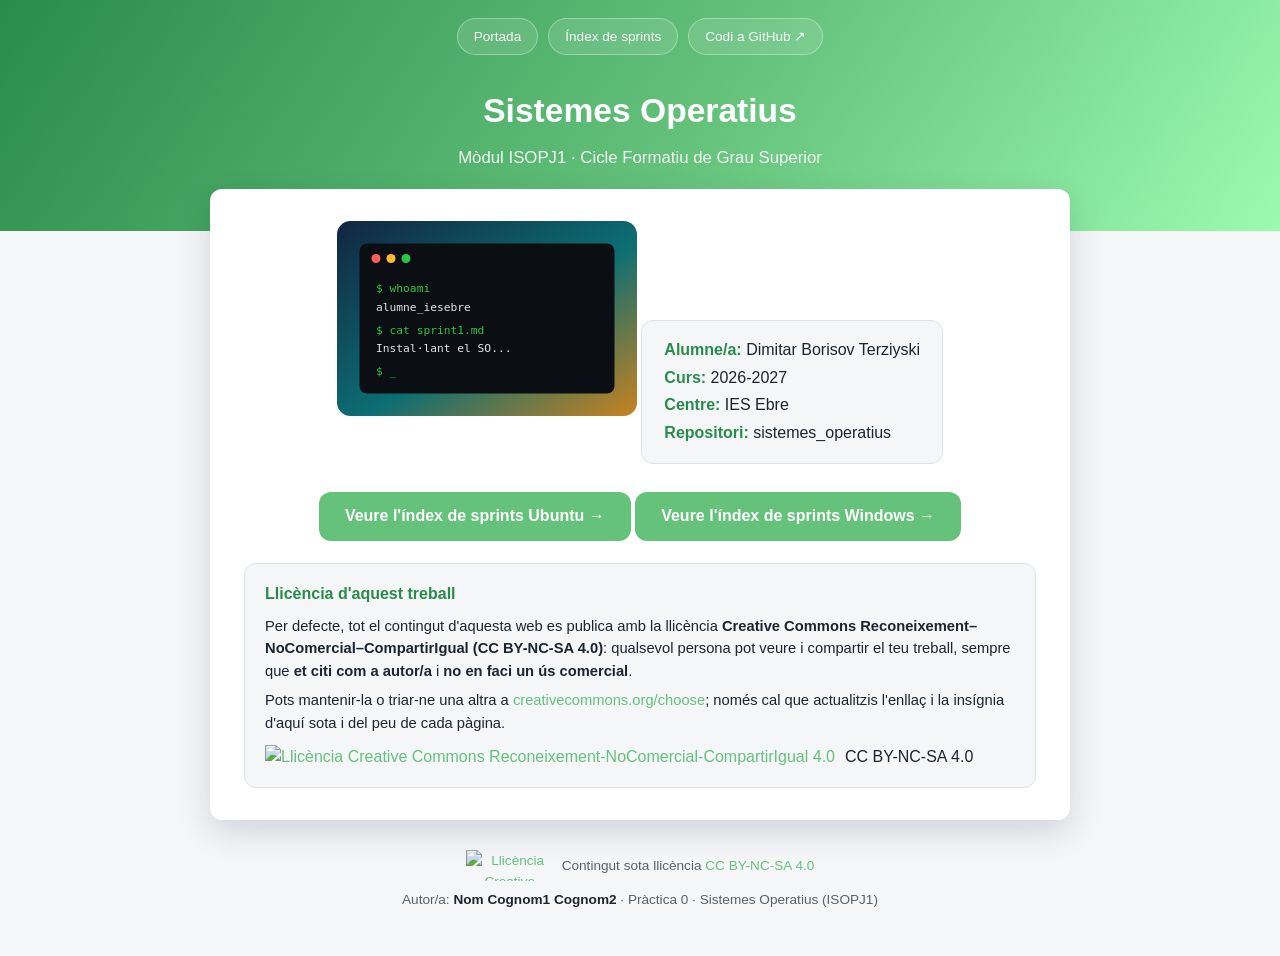
==== index.html @ 3c1dec76 "Update index.html" ====
<!DOCTYPE html>
<html lang="ca">
<head>
<meta charset="UTF-8">
<meta name="viewport" content="width=device-width, initial-scale=1.0">
<title>Sistemes Operatius - Portada</title>
<link rel="stylesheet" href="css/estils.css">
</head>
<body>

<header class="hero">
  <nav class="hero-nav">
    <a href="index.html">Portada</a>
    <a href="sprints.html">Índex de sprints</a>
    <!-- Canvia aquest enllaç pel teu repositori quan el tinguis penjat -->
    <a href="https://github.com/DimitarBorisov14/sistemes_operatius.git" target="_blank" rel="noopener">Codi a GitHub ↗</a>
  </nav>
  <div class="hero-titol">
    <h1>Sistemes Operatius</h1>
    <p class="subtitol">Mòdul ISOPJ1 · Cicle Formatiu de Grau Superior</p>
  </div>
</header>

<main class="contenidor">
  <section class="panell portada-hero">
    <img src="img/portada.svg" alt="Il·lustració d'un terminal de sistema operatiu" class="imatge-portada">

    <div class="fitxa-alumne">
      <p><strong>Alumne/a:</strong> Dimitar Borisov Terziyski</p>
      <p><strong>Curs:</strong> 2026-2027</p>
      <p><strong>Centre:</strong> IES Ebre</p>
      <p><strong>Repositori:</strong> sistemes_operatius</p>
    </div>

    <br>
    <a class="boto" href="sprints.html">Veure l'índex de sprints Ubuntu →</a>
    <a class="boto" href="sprints2.html">Veure l'índex de sprints Windows →</a>
    
    <div class="bloc-llicencia">
      <h3>Llicència d'aquest treball</h3>
      <p>Per defecte, tot el contingut d'aquesta web es publica amb la llicència
         <strong>Creative Commons Reconeixement–NoComercial–CompartirIgual (CC BY-NC-SA 4.0)</strong>:
         qualsevol persona pot veure i compartir el teu treball, sempre que
         <strong>et citi com a autor/a</strong> i <strong>no en faci un ús comercial</strong>.</p>
      <p>Pots mantenir-la o triar-ne una altra a
         <a href="https://creativecommons.org/choose/?lang=ca" target="_blank" rel="noopener">creativecommons.org/choose</a>;
         només cal que actualitzis l'enllaç i la insígnia d'aquí sota i del peu de cada pàgina.</p>
      <div class="badge-cc">
        <a href="https://creativecommons.org/licenses/by-nc-sa/4.0/deed.ca" target="_blank" rel="license noopener">
          <img src="https://licensebuttons.net/l/by-nc-sa/4.0/88x31.png" alt="Llicència Creative Commons Reconeixement-NoComercial-CompartirIgual 4.0" width="88" height="31">
        </a>
        <span>CC BY-NC-SA 4.0</span>
      </div>
    </div>
  </section>
</main>

<footer class="peu">
  <p class="peu-llicencia">
    <a href="https://creativecommons.org/licenses/by-nc-sa/4.0/deed.ca" target="_blank" rel="license noopener">
      <img src="https://licensebuttons.net/l/by-nc-sa/4.0/88x31.png" alt="Llicència Creative Commons Reconeixement-NoComercial-CompartirIgual 4.0" width="88" height="31">
    </a>
    <span>Contingut sota llicència <a href="https://creativecommons.org/licenses/by-nc-sa/4.0/deed.ca" target="_blank" rel="license noopener">CC BY-NC-SA 4.0</a></span>
  </p>
  <p class="autoria">Autor/a: <strong>Nom Cognom1 Cognom2</strong> · Pràctica 0 · Sistemes Operatius (ISOPJ1)</p>
</footer>

</body>
</html>
---- css/estils.css ----
/* Full de estils comu per a tot el lloc.
   Enllaça-la sempre igual:
   <link rel="stylesheet" href="../css/estils.css">  (des d'una carpeta de sprint)
   <link rel="stylesheet" href="css/estils.css">      (des de l'arrel) */

:root {
  --mari: #2a8c4a;
  --teal: #64c27b;
  --ambre: #9bfab0;
  --tinta: #1b2430;
  --tinta-suau: #57626c;
  --fons: #f5f6f8;
  --blanc: #ffffff;
  --vora: #dde2e7;
  --radi: 12px;
}

* { box-sizing: border-box; }

body {
  margin: 0;
  font-family: "Segoe UI", Roboto, Arial, sans-serif;
  color: var(--tinta);
  background: var(--fons);
  line-height: 1.55;
}

a { color: var(--teal); text-decoration: none; }
a:hover { text-decoration: underline; }

.contenidor {
  max-width: 900px;
  margin: 0 auto;
  padding: 0 20px;
}

/* ---------- Capçalera / hero (present a totes les pàgines) ---------- */
.hero {
  background: linear-gradient(125deg, var(--mari) 0%, var(--teal) 55%, var(--ambre) 100%);
  padding-bottom: 60px;
  color: var(--blanc);
}

.hero-nav {
  display: flex;
  justify-content: center;
  gap: 10px;
  flex-wrap: wrap;
  padding: 18px 20px 0;
}

.hero-nav a {
  color: rgba(255, 255, 255, 0.95);
  background: rgba(255, 255, 255, 0.12);
  border: 1px solid rgba(255, 255, 255, 0.35);
  padding: 7px 16px;
  border-radius: 999px;
  font-size: 0.85rem;
  text-decoration: none;
}
.hero-nav a:hover { background: rgba(255, 255, 255, 0.24); text-decoration: none; }

.hero-titol {
  text-align: center;
  padding: 30px 20px 0;
}

.hero-titol .miguetes {
  font-size: 0.85rem;
  opacity: 0.85;
  margin: 0 0 10px;
}
.hero-titol .miguetes a { color: #fff; text-decoration: underline; }

.hero-titol h1 {
  margin: 0 0 8px;
  font-size: 2.1rem;
  color: #fff;
}

.hero-titol p.subtitol {
  margin: 0;
  opacity: 0.92;
  font-size: 1.05rem;
}

/* ---------- Panell blanc flotant que xafa el hero ---------- */
main { padding-bottom: 50px; }

.panell {
  background: var(--blanc);
  border-radius: var(--radi);
  box-shadow: 0 12px 32px rgba(18, 37, 66, 0.16);
  margin-top: -42px;
  padding: 32px 34px;
  position: relative;
  z-index: 1;
}

/* ---------- Portada ---------- */
.portada-hero { text-align: center; }
.portada-hero img.imatge-portada {
  max-width: 300px;
  width: 100%;
  height: auto;
  margin-bottom: 22px;
}

.fitxa-alumne {
  display: inline-block;
  background: var(--fons);
  border: 1px solid var(--vora);
  border-radius: var(--radi);
  padding: 14px 22px;
  margin: 20px 0;
  text-align: left;
}
.fitxa-alumne p { margin: 3px 0; }
.fitxa-alumne strong { color: var(--mari); }

.boto {
  display: inline-block;
  background: var(--teal);
  color: var(--blanc) !important;
  padding: 12px 26px;
  border-radius: var(--radi);
  font-weight: 600;
  text-decoration: none !important;
  margin-top: 8px;
}
.boto:hover { background: var(--mari); }

/* ---------- Graella de targetes (sprints / apartats) ---------- */
.rejilla-targetes {
  display: grid;
  grid-template-columns: repeat(auto-fit, minmax(220px, 1fr));
  gap: 16px;
  margin: 24px 0 6px;
}

.targeta {
  display: block;
  background: var(--fons);
  border: 1px solid var(--vora);
  border-radius: var(--radi);
  padding: 18px 20px;
  transition: box-shadow 0.15s, transform 0.15s;
}
.targeta:hover {
  box-shadow: 0 4px 14px rgba(12, 110, 115, 0.18);
  transform: translateY(-2px);
  text-decoration: none;
}
.targeta .numero {
  display: inline-block;
  background: var(--teal);
  color: var(--blanc);
  font-size: 0.75rem;
  font-weight: 700;
  padding: 2px 9px;
  border-radius: 999px;
  margin-bottom: 8px;
}
.targeta h3 { margin: 0 0 4px; color: var(--tinta); font-size: 1.05rem; }
.targeta p { margin: 0; color: var(--tinta-suau); font-size: 0.9rem; }

h1, h2 { color: var(--mari); }

.consell {
  color: var(--tinta-suau);
  font-size: 0.9rem;
  margin-top: 18px;
}
.consell code { background: var(--fons); padding: 1px 5px; border-radius: 4px; }

/* ---------- Taula d'apartats (índex intern d'un sprint, amb ancoratges) ---------- */
.taula-apartats {
  width: 100%;
  border-collapse: collapse;
  margin: 6px 0 8px;
}
.taula-apartats th, .taula-apartats td {
  text-align: left;
  padding: 10px 12px;
  border-bottom: 1px solid var(--vora);
}
.taula-apartats th {
  font-size: 0.72rem;
  letter-spacing: 0.06em;
  text-transform: uppercase;
  color: var(--tinta-suau);
}
.taula-apartats td:first-child, .taula-apartats th:first-child { width: 46px; color: var(--tinta-suau); }
.taula-apartats tr:hover td { background: var(--fons); }
.taula-apartats a { font-weight: 600; }

/* ---------- Contingut d'un apartat, dins de la mateixa pàgina ---------- */
.apartat {
  scroll-margin-top: 20px;
  padding-top: 26px;
  margin-top: 26px;
  border-top: 1px solid var(--vora);
}
.apartat h2 { margin-top: 0; }
.apartat img {
  max-width: 100%;
  border-radius: var(--radi);
  border: 1px solid var(--vora);
  margin: 14px 0;
}
.apartat ul { padding-left: 22px; }
.apartat li { margin: 4px 0; }
.tornar-index { font-size: 0.85rem; }

/* ---------- Peu de pàgina: llicència i autoria (fix a totes les pàgines) ---------- */
footer.peu {
  text-align: center;
  color: var(--tinta-suau);
  font-size: 0.85rem;
  padding: 30px 20px 46px;
}
.peu-llicencia {
  display: flex;
  align-items: center;
  justify-content: center;
  gap: 8px;
  flex-wrap: wrap;
  margin: 0 0 8px;
}
.peu-llicencia img { display: block; }
footer.peu .autoria { margin: 0; }
footer.peu .autoria strong { color: var(--tinta); }

/* ---------- Bloc de llicència a la portada ---------- */
.bloc-llicencia {
  border: 1px solid var(--vora);
  border-radius: var(--radi);
  padding: 18px 20px;
  margin-top: 22px;
  text-align: left;
  background: var(--fons);
}
.bloc-llicencia h3 { margin: 0 0 8px; font-size: 1rem; color: var(--mari); }
.bloc-llicencia p { margin: 6px 0; font-size: 0.92rem; }
.bloc-llicencia .badge-cc { display: flex; align-items: center; gap: 10px; margin-top: 10px; }
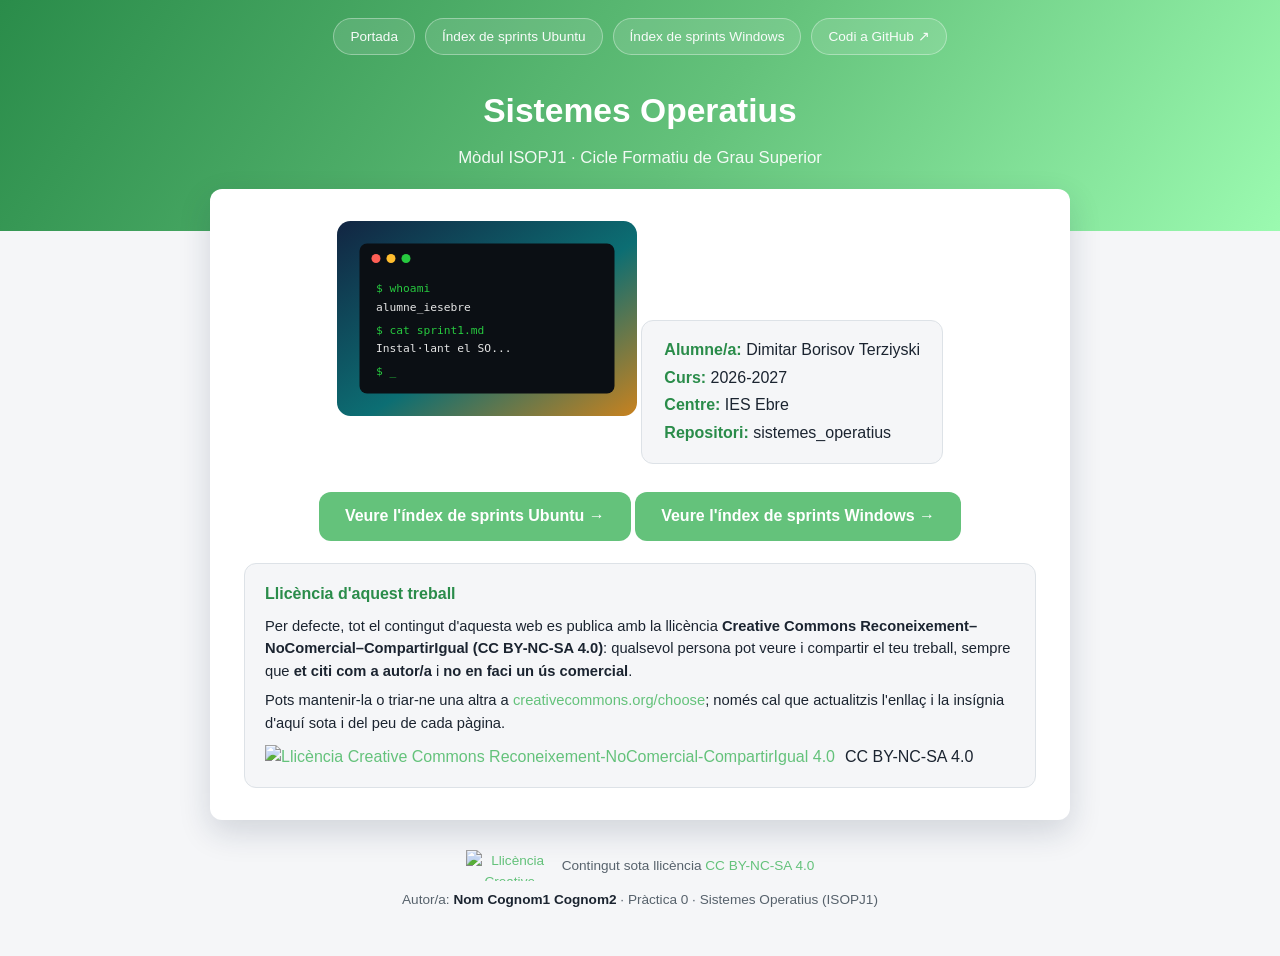
==== commit bd28cead: "Update index.html" ====
--- a/index.html
+++ b/index.html
@@ -11,7 +11,8 @@
 <header class="hero">
   <nav class="hero-nav">
     <a href="index.html">Portada</a>
-    <a href="sprints.html">Índex de sprints</a>
+    <a href="sprints.html">Índex de sprints Ubuntu</a>
+    <a href="sprints2.html">Índex de sprints Windows</a>
     <!-- Canvia aquest enllaç pel teu repositori quan el tinguis penjat -->
     <a href="https://github.com/DimitarBorisov14/sistemes_operatius.git" target="_blank" rel="noopener">Codi a GitHub ↗</a>
   </nav>
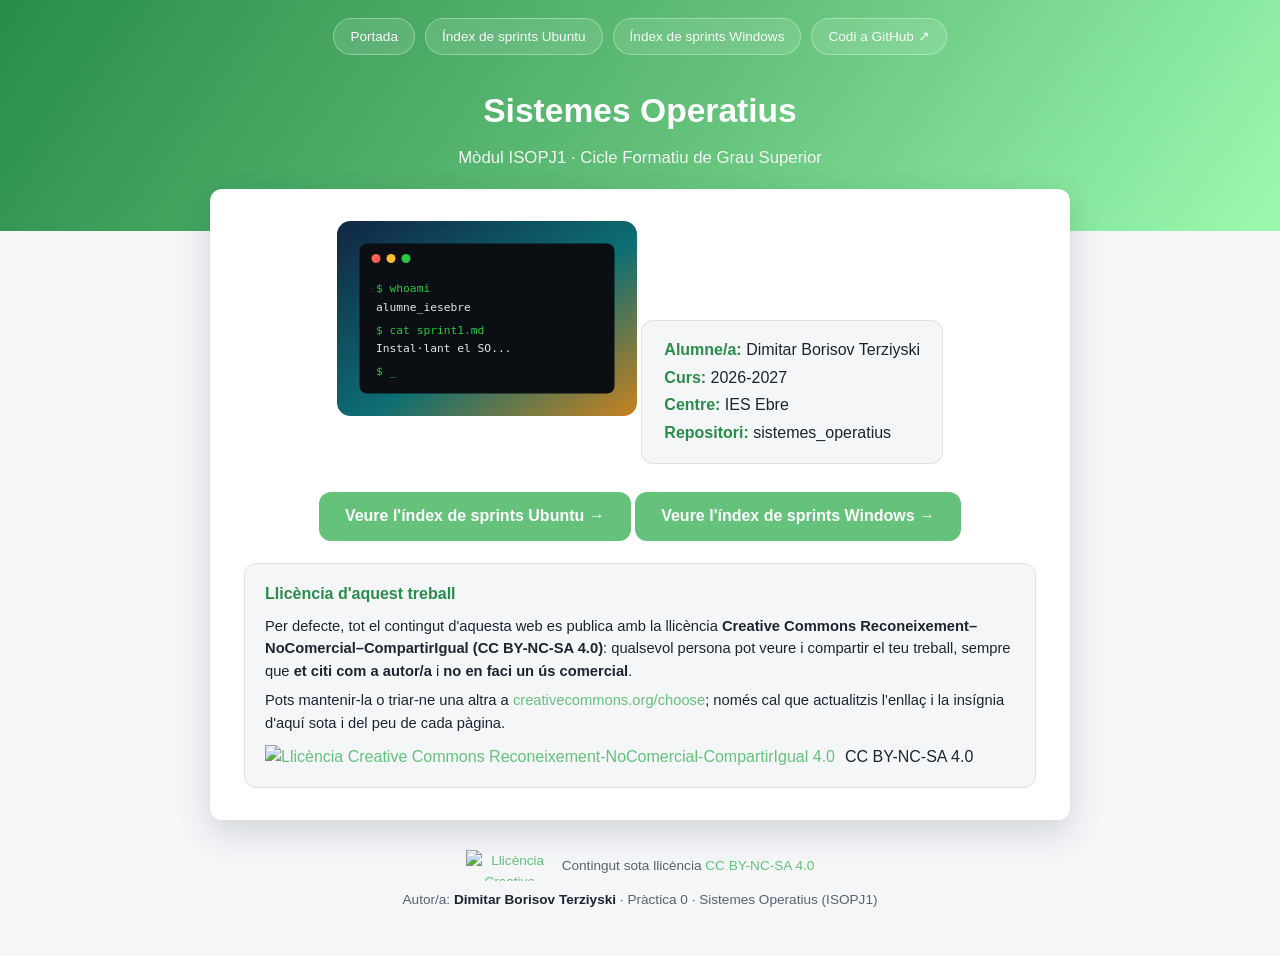
==== commit 5a2d44de: "Update index.html" ====
--- a/index.html
+++ b/index.html
@@ -63,7 +63,7 @@
     </a>
     <span>Contingut sota llicència <a href="https://creativecommons.org/licenses/by-nc-sa/4.0/deed.ca" target="_blank" rel="license noopener">CC BY-NC-SA 4.0</a></span>
   </p>
-  <p class="autoria">Autor/a: <strong>Nom Cognom1 Cognom2</strong> · Pràctica 0 · Sistemes Operatius (ISOPJ1)</p>
+  <p class="autoria">Autor/a: <strong>Dimitar Borisov Terziyski</strong> · Pràctica 0 · Sistemes Operatius (ISOPJ1)</p>
 </footer>
 
 </body>
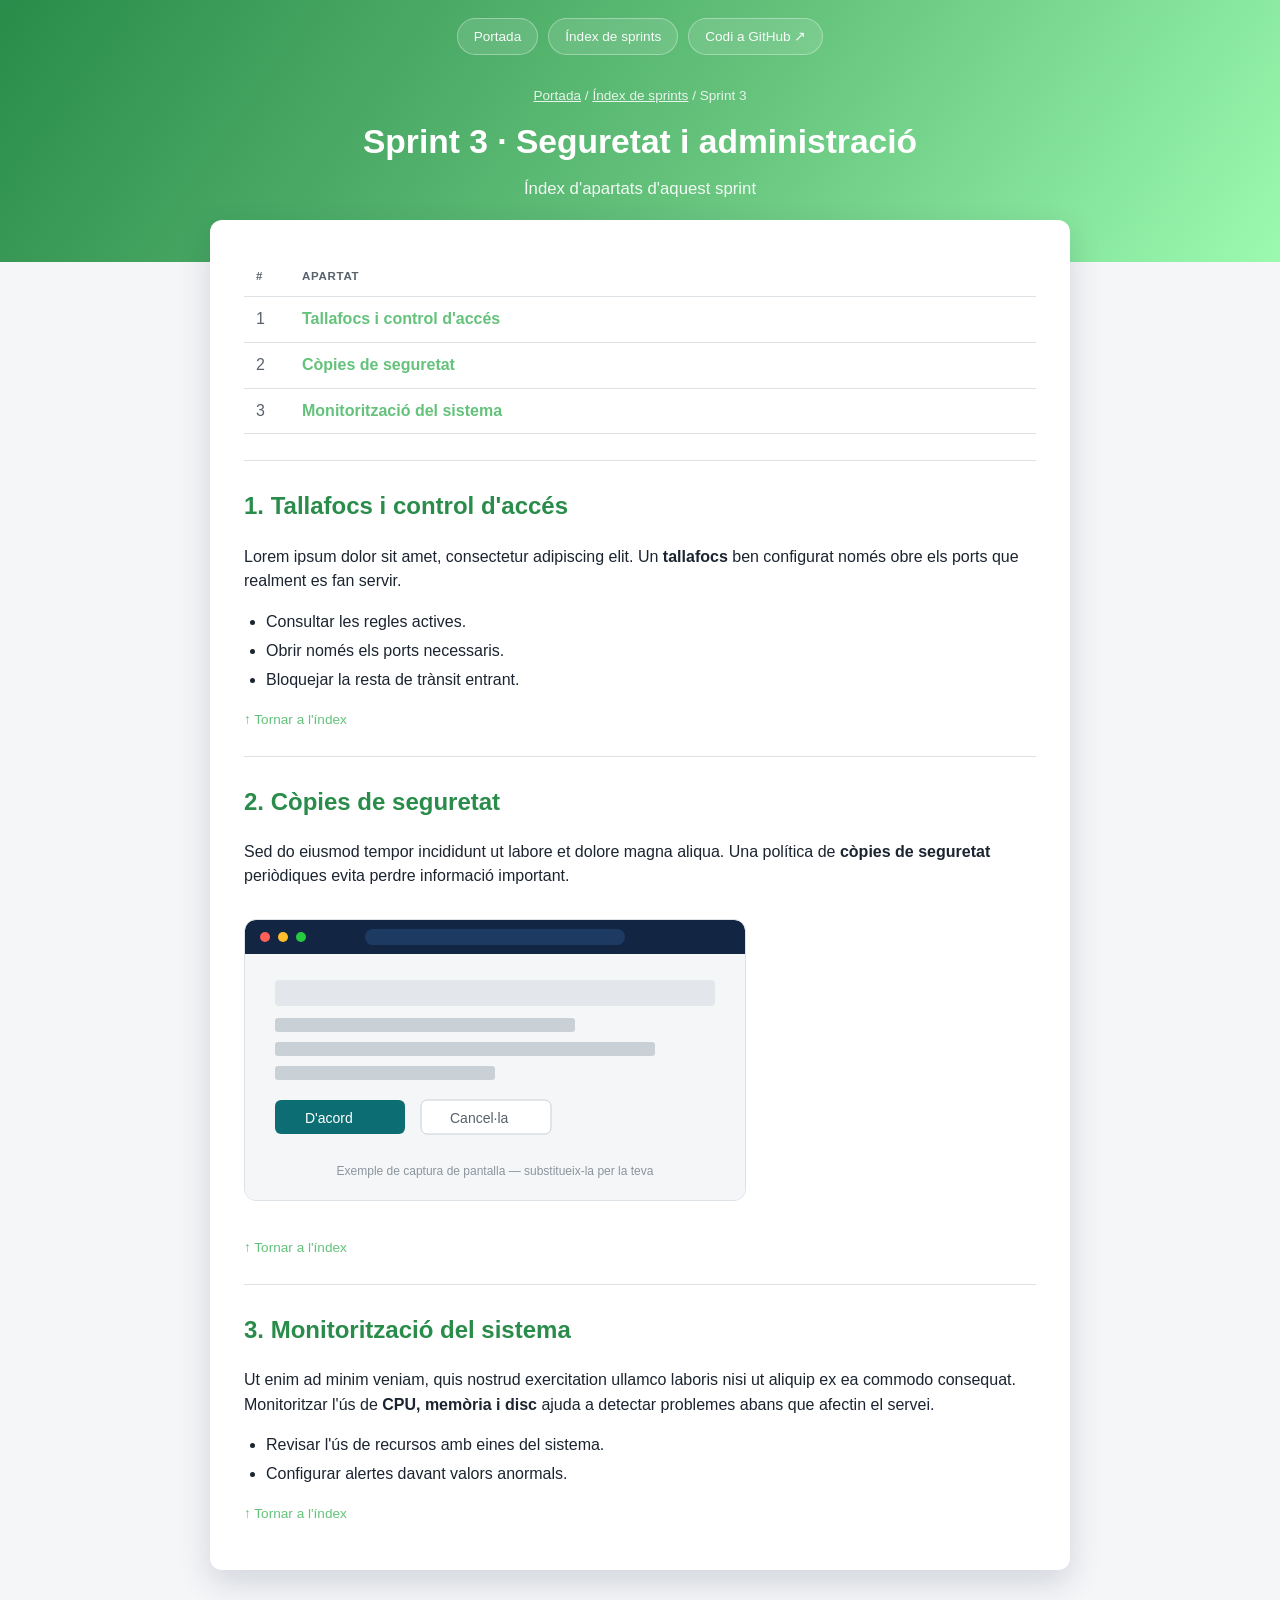
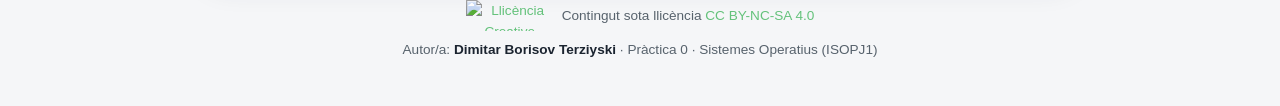
==== commit b4c0ff33: "sprint4/" ====
--- a/index.html
+++ b/index.html
@@ -3,56 +3,70 @@
 <head>
 <meta charset="UTF-8">
 <meta name="viewport" content="width=device-width, initial-scale=1.0">
-<title>Sistemes Operatius - Portada</title>
-<link rel="stylesheet" href="css/estils.css">
+<title>Sprint 3 · Seguretat i administració</title>
+<link rel="stylesheet" href="../css/estils.css">
 </head>
 <body>
 
 <header class="hero">
   <nav class="hero-nav">
-    <a href="index.html">Portada</a>
-    <a href="sprints.html">Índex de sprints Ubuntu</a>
-    <a href="sprints2.html">Índex de sprints Windows</a>
-    <!-- Canvia aquest enllaç pel teu repositori quan el tinguis penjat -->
-    <a href="https://github.com/DimitarBorisov14/sistemes_operatius.git" target="_blank" rel="noopener">Codi a GitHub ↗</a>
+    <a href="../index.html">Portada</a>
+    <a href="../sprints.html">Índex de sprints</a>
+    <a href="https://github.com/" target="_blank" rel="noopener">Codi a GitHub ↗</a>
   </nav>
   <div class="hero-titol">
-    <h1>Sistemes Operatius</h1>
-    <p class="subtitol">Mòdul ISOPJ1 · Cicle Formatiu de Grau Superior</p>
+    <p class="miguetes"><a href="../index.html">Portada</a> / <a href="../sprints.html">Índex de sprints</a> / Sprint 3</p>
+    <h1>Sprint 3 · Seguretat i administració</h1>
+    <p class="subtitol">Índex d'apartats d'aquest sprint</p>
   </div>
 </header>
 
 <main class="contenidor">
-  <section class="panell portada-hero">
-    <img src="img/portada.svg" alt="Il·lustració d'un terminal de sistema operatiu" class="imatge-portada">
+  <section class="panell">
+    <a id="index-apartats"></a>
+    <table class="taula-apartats">
+      <thead>
+        <tr><th>#</th><th>Apartat</th></tr>
+      </thead>
+      <tbody>
+        <tr><td>1</td><td><a href="#apartat1">Tallafocs i control d'accés</a></td></tr>
+        <tr><td>2</td><td><a href="#apartat2">Còpies de seguretat</a></td></tr>
+        <tr><td>3</td><td><a href="#apartat3">Monitorització del sistema</a></td></tr>
+      </tbody>
+    </table>
 
-    <div class="fitxa-alumne">
-      <p><strong>Alumne/a:</strong> Dimitar Borisov Terziyski</p>
-      <p><strong>Curs:</strong> 2026-2027</p>
-      <p><strong>Centre:</strong> IES Ebre</p>
-      <p><strong>Repositori:</strong> sistemes_operatius</p>
-    </div>
-
-    <br>
-    <a class="boto" href="sprints.html">Veure l'índex de sprints Ubuntu →</a>
-    <a class="boto" href="sprints2.html">Veure l'índex de sprints Windows →</a>
-    
-    <div class="bloc-llicencia">
-      <h3>Llicència d'aquest treball</h3>
-      <p>Per defecte, tot el contingut d'aquesta web es publica amb la llicència
-         <strong>Creative Commons Reconeixement–NoComercial–CompartirIgual (CC BY-NC-SA 4.0)</strong>:
-         qualsevol persona pot veure i compartir el teu treball, sempre que
-         <strong>et citi com a autor/a</strong> i <strong>no en faci un ús comercial</strong>.</p>
-      <p>Pots mantenir-la o triar-ne una altra a
-         <a href="https://creativecommons.org/choose/?lang=ca" target="_blank" rel="noopener">creativecommons.org/choose</a>;
-         només cal que actualitzis l'enllaç i la insígnia d'aquí sota i del peu de cada pàgina.</p>
-      <div class="badge-cc">
-        <a href="https://creativecommons.org/licenses/by-nc-sa/4.0/deed.ca" target="_blank" rel="license noopener">
-          <img src="https://licensebuttons.net/l/by-nc-sa/4.0/88x31.png" alt="Llicència Creative Commons Reconeixement-NoComercial-CompartirIgual 4.0" width="88" height="31">
-        </a>
-        <span>CC BY-NC-SA 4.0</span>
-      </div>
-    </div>
+    <article class="apartat" id="apartat1">
+      <h2>1. Tallafocs i control d'accés</h2>
+      <p>Lorem ipsum dolor sit amet, consectetur adipiscing elit. Un
+         <strong>tallafocs</strong> ben configurat només obre els ports que
+         realment es fan servir.</p>
+      <ul>
+        <li>Consultar les regles actives.</li>
+        <li>Obrir només els ports necessaris.</li>
+        <li>Bloquejar la resta de trànsit entrant.</li>
+      </ul>
+      <p class="tornar-index"><a href="#index-apartats">↑ Tornar a l'índex</a></p>
+    </article>
+    <article class="apartat" id="apartat2">
+      <h2>2. Còpies de seguretat</h2>
+      <p>Sed do eiusmod tempor incididunt ut labore et dolore magna aliqua. Una
+         política de <strong>còpies de seguretat</strong> periòdiques evita
+         perdre informació important.</p>
+      <img src="../img/exemple.svg" alt="Exemple de captura de pantalla d'una còpia de seguretat">
+      <p class="tornar-index"><a href="#index-apartats">↑ Tornar a l'índex</a></p>
+    </article>
+    <article class="apartat" id="apartat3">
+      <h2>3. Monitorització del sistema</h2>
+      <p>Ut enim ad minim veniam, quis nostrud exercitation ullamco laboris
+         nisi ut aliquip ex ea commodo consequat. Monitoritzar l'ús de
+         <strong>CPU, memòria i disc</strong> ajuda a detectar problemes abans
+         que afectin el servei.</p>
+      <ul>
+        <li>Revisar l'ús de recursos amb eines del sistema.</li>
+        <li>Configurar alertes davant valors anormals.</li>
+      </ul>
+      <p class="tornar-index"><a href="#index-apartats">↑ Tornar a l'índex</a></p>
+    </article>
   </section>
 </main>
 
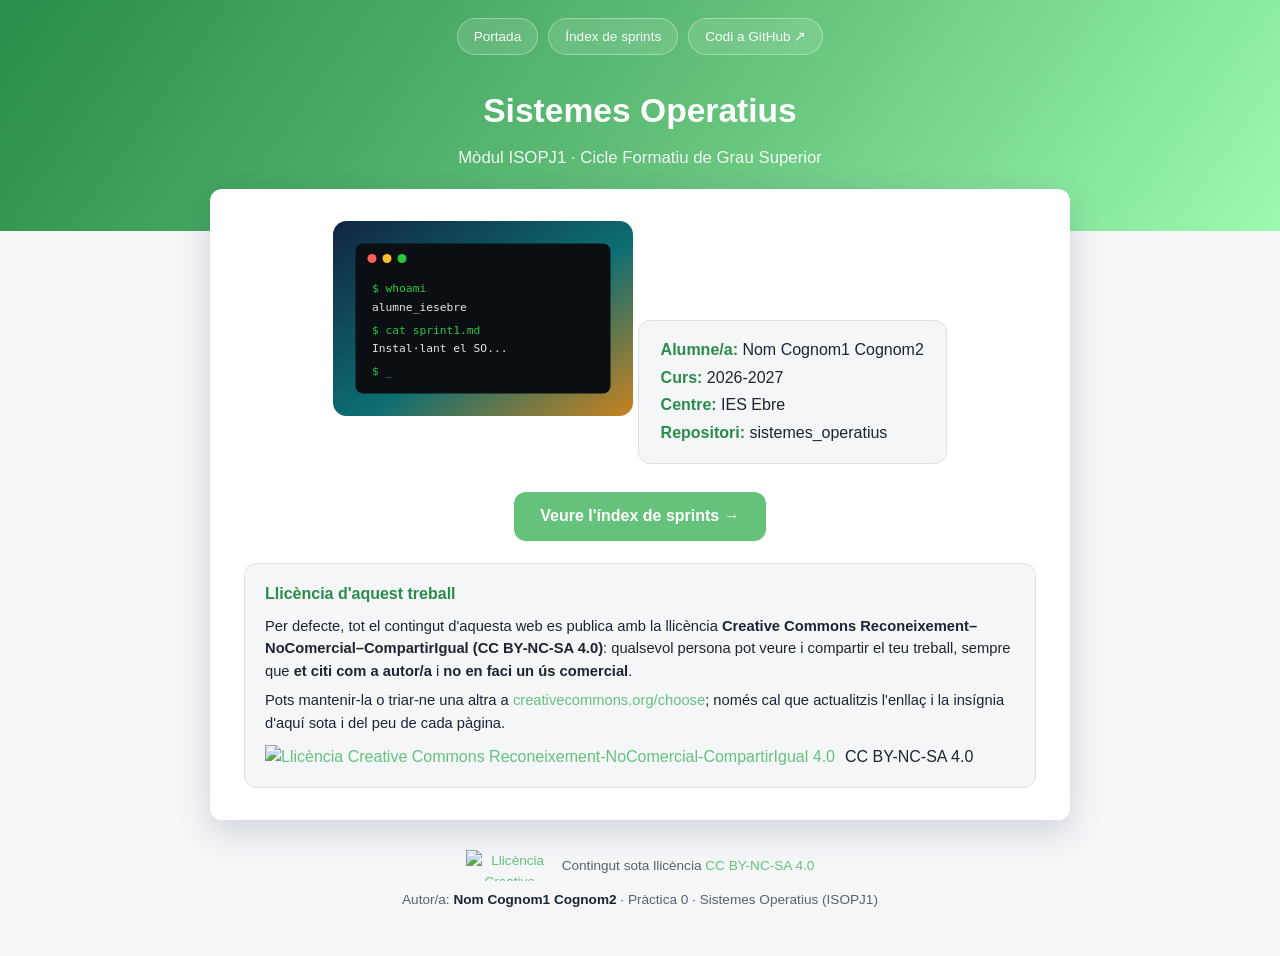
==== commit 837cc2db: "Add files via upload" ====
--- a/index.html
+++ b/index.html
@@ -3,70 +3,54 @@
 <head>
 <meta charset="UTF-8">
 <meta name="viewport" content="width=device-width, initial-scale=1.0">
-<title>Sprint 3 · Seguretat i administració</title>
-<link rel="stylesheet" href="../css/estils.css">
+<title>Sistemes Operatius - Portada</title>
+<link rel="stylesheet" href="css/estils.css">
 </head>
 <body>
 
 <header class="hero">
   <nav class="hero-nav">
-    <a href="../index.html">Portada</a>
-    <a href="../sprints.html">Índex de sprints</a>
+    <a href="index.html">Portada</a>
+    <a href="sprints.html">Índex de sprints</a>
+    <!-- Canvia aquest enllaç pel teu repositori quan el tinguis penjat -->
     <a href="https://github.com/" target="_blank" rel="noopener">Codi a GitHub ↗</a>
   </nav>
   <div class="hero-titol">
-    <p class="miguetes"><a href="../index.html">Portada</a> / <a href="../sprints.html">Índex de sprints</a> / Sprint 3</p>
-    <h1>Sprint 3 · Seguretat i administració</h1>
-    <p class="subtitol">Índex d'apartats d'aquest sprint</p>
+    <h1>Sistemes Operatius</h1>
+    <p class="subtitol">Mòdul ISOPJ1 · Cicle Formatiu de Grau Superior</p>
   </div>
 </header>
 
 <main class="contenidor">
-  <section class="panell">
-    <a id="index-apartats"></a>
-    <table class="taula-apartats">
-      <thead>
-        <tr><th>#</th><th>Apartat</th></tr>
-      </thead>
-      <tbody>
-        <tr><td>1</td><td><a href="#apartat1">Tallafocs i control d'accés</a></td></tr>
-        <tr><td>2</td><td><a href="#apartat2">Còpies de seguretat</a></td></tr>
-        <tr><td>3</td><td><a href="#apartat3">Monitorització del sistema</a></td></tr>
-      </tbody>
-    </table>
+  <section class="panell portada-hero">
+    <img src="img/portada.svg" alt="Il·lustració d'un terminal de sistema operatiu" class="imatge-portada">
 
-    <article class="apartat" id="apartat1">
-      <h2>1. Tallafocs i control d'accés</h2>
-      <p>Lorem ipsum dolor sit amet, consectetur adipiscing elit. Un
-         <strong>tallafocs</strong> ben configurat només obre els ports que
-         realment es fan servir.</p>
-      <ul>
-        <li>Consultar les regles actives.</li>
-        <li>Obrir només els ports necessaris.</li>
-        <li>Bloquejar la resta de trànsit entrant.</li>
-      </ul>
-      <p class="tornar-index"><a href="#index-apartats">↑ Tornar a l'índex</a></p>
-    </article>
-    <article class="apartat" id="apartat2">
-      <h2>2. Còpies de seguretat</h2>
-      <p>Sed do eiusmod tempor incididunt ut labore et dolore magna aliqua. Una
-         política de <strong>còpies de seguretat</strong> periòdiques evita
-         perdre informació important.</p>
-      <img src="../img/exemple.svg" alt="Exemple de captura de pantalla d'una còpia de seguretat">
-      <p class="tornar-index"><a href="#index-apartats">↑ Tornar a l'índex</a></p>
-    </article>
-    <article class="apartat" id="apartat3">
-      <h2>3. Monitorització del sistema</h2>
-      <p>Ut enim ad minim veniam, quis nostrud exercitation ullamco laboris
-         nisi ut aliquip ex ea commodo consequat. Monitoritzar l'ús de
-         <strong>CPU, memòria i disc</strong> ajuda a detectar problemes abans
-         que afectin el servei.</p>
-      <ul>
-        <li>Revisar l'ús de recursos amb eines del sistema.</li>
-        <li>Configurar alertes davant valors anormals.</li>
-      </ul>
-      <p class="tornar-index"><a href="#index-apartats">↑ Tornar a l'índex</a></p>
-    </article>
+    <div class="fitxa-alumne">
+      <p><strong>Alumne/a:</strong> Nom Cognom1 Cognom2</p>
+      <p><strong>Curs:</strong> 2026-2027</p>
+      <p><strong>Centre:</strong> IES Ebre</p>
+      <p><strong>Repositori:</strong> sistemes_operatius</p>
+    </div>
+
+    <br>
+    <a class="boto" href="sprints.html">Veure l'índex de sprints →</a>
+
+    <div class="bloc-llicencia">
+      <h3>Llicència d'aquest treball</h3>
+      <p>Per defecte, tot el contingut d'aquesta web es publica amb la llicència
+         <strong>Creative Commons Reconeixement–NoComercial–CompartirIgual (CC BY-NC-SA 4.0)</strong>:
+         qualsevol persona pot veure i compartir el teu treball, sempre que
+         <strong>et citi com a autor/a</strong> i <strong>no en faci un ús comercial</strong>.</p>
+      <p>Pots mantenir-la o triar-ne una altra a
+         <a href="https://creativecommons.org/choose/?lang=ca" target="_blank" rel="noopener">creativecommons.org/choose</a>;
+         només cal que actualitzis l'enllaç i la insígnia d'aquí sota i del peu de cada pàgina.</p>
+      <div class="badge-cc">
+        <a href="https://creativecommons.org/licenses/by-nc-sa/4.0/deed.ca" target="_blank" rel="license noopener">
+          <img src="https://licensebuttons.net/l/by-nc-sa/4.0/88x31.png" alt="Llicència Creative Commons Reconeixement-NoComercial-CompartirIgual 4.0" width="88" height="31">
+        </a>
+        <span>CC BY-NC-SA 4.0</span>
+      </div>
+    </div>
   </section>
 </main>
 
@@ -77,7 +61,7 @@
     </a>
     <span>Contingut sota llicència <a href="https://creativecommons.org/licenses/by-nc-sa/4.0/deed.ca" target="_blank" rel="license noopener">CC BY-NC-SA 4.0</a></span>
   </p>
-  <p class="autoria">Autor/a: <strong>Dimitar Borisov Terziyski</strong> · Pràctica 0 · Sistemes Operatius (ISOPJ1)</p>
+  <p class="autoria">Autor/a: <strong>Nom Cognom1 Cognom2</strong> · Pràctica 0 · Sistemes Operatius (ISOPJ1)</p>
 </footer>
 
 </body>
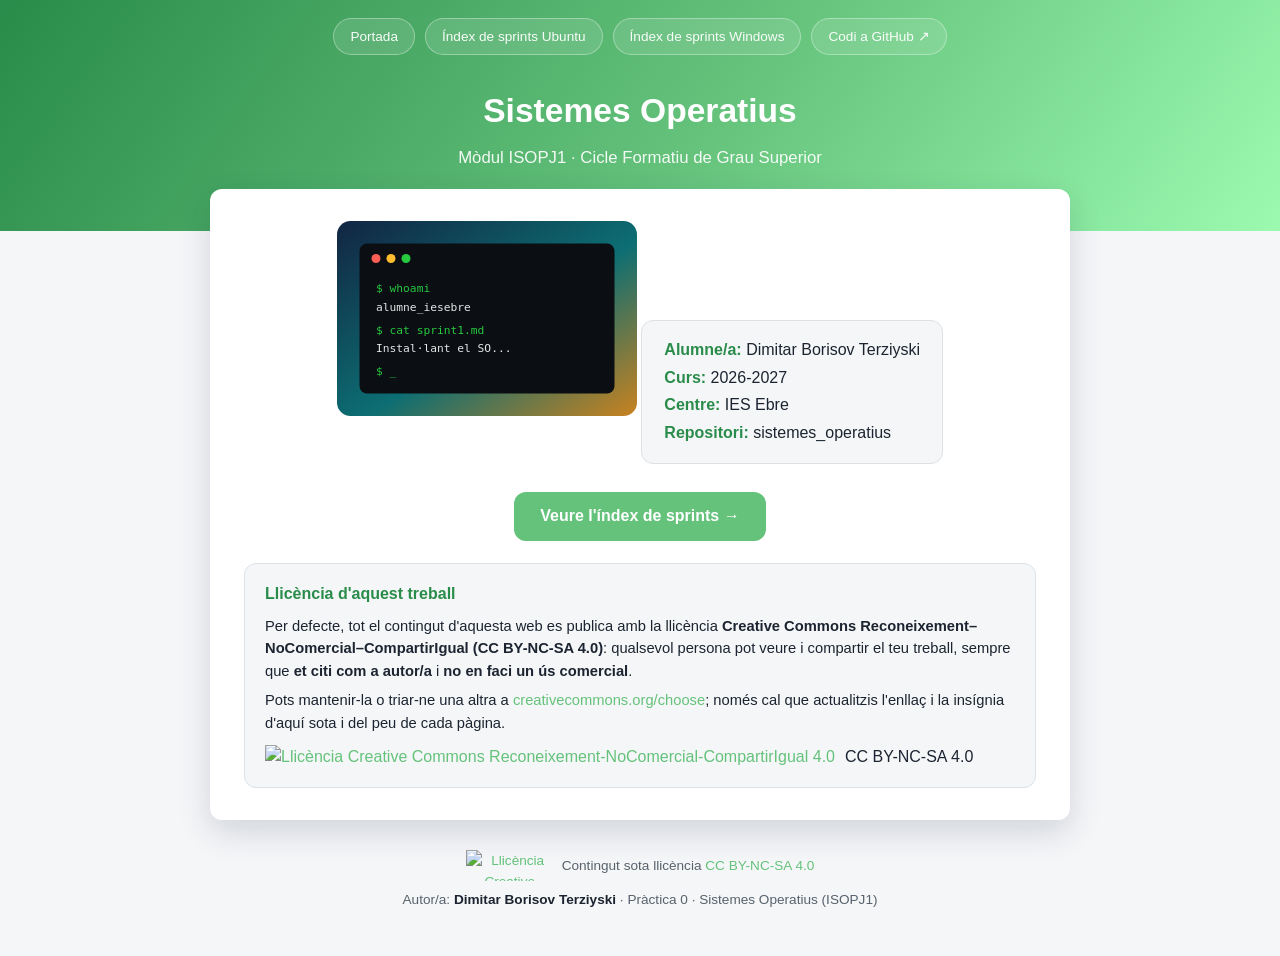
==== commit 1bbc64dd: "Update index.html" ====
--- a/index.html
+++ b/index.html
@@ -11,7 +11,8 @@
 <header class="hero">
   <nav class="hero-nav">
     <a href="index.html">Portada</a>
-    <a href="sprints.html">Índex de sprints</a>
+    <a href="sprints.html">Índex de sprints Ubuntu</a>
+    <a href="sprints2.html">Índex de sprints Windows</a>
     <!-- Canvia aquest enllaç pel teu repositori quan el tinguis penjat -->
     <a href="https://github.com/" target="_blank" rel="noopener">Codi a GitHub ↗</a>
   </nav>
@@ -26,7 +27,7 @@
     <img src="img/portada.svg" alt="Il·lustració d'un terminal de sistema operatiu" class="imatge-portada">
 
     <div class="fitxa-alumne">
-      <p><strong>Alumne/a:</strong> Nom Cognom1 Cognom2</p>
+      <p><strong>Alumne/a:</strong> Dimitar Borisov Terziyski</p>
       <p><strong>Curs:</strong> 2026-2027</p>
       <p><strong>Centre:</strong> IES Ebre</p>
       <p><strong>Repositori:</strong> sistemes_operatius</p>
@@ -61,7 +62,7 @@
     </a>
     <span>Contingut sota llicència <a href="https://creativecommons.org/licenses/by-nc-sa/4.0/deed.ca" target="_blank" rel="license noopener">CC BY-NC-SA 4.0</a></span>
   </p>
-  <p class="autoria">Autor/a: <strong>Nom Cognom1 Cognom2</strong> · Pràctica 0 · Sistemes Operatius (ISOPJ1)</p>
+  <p class="autoria">Autor/a: <strong>Dimitar Borisov Terziyski</strong> · Pràctica 0 · Sistemes Operatius (ISOPJ1)</p>
 </footer>
 
 </body>
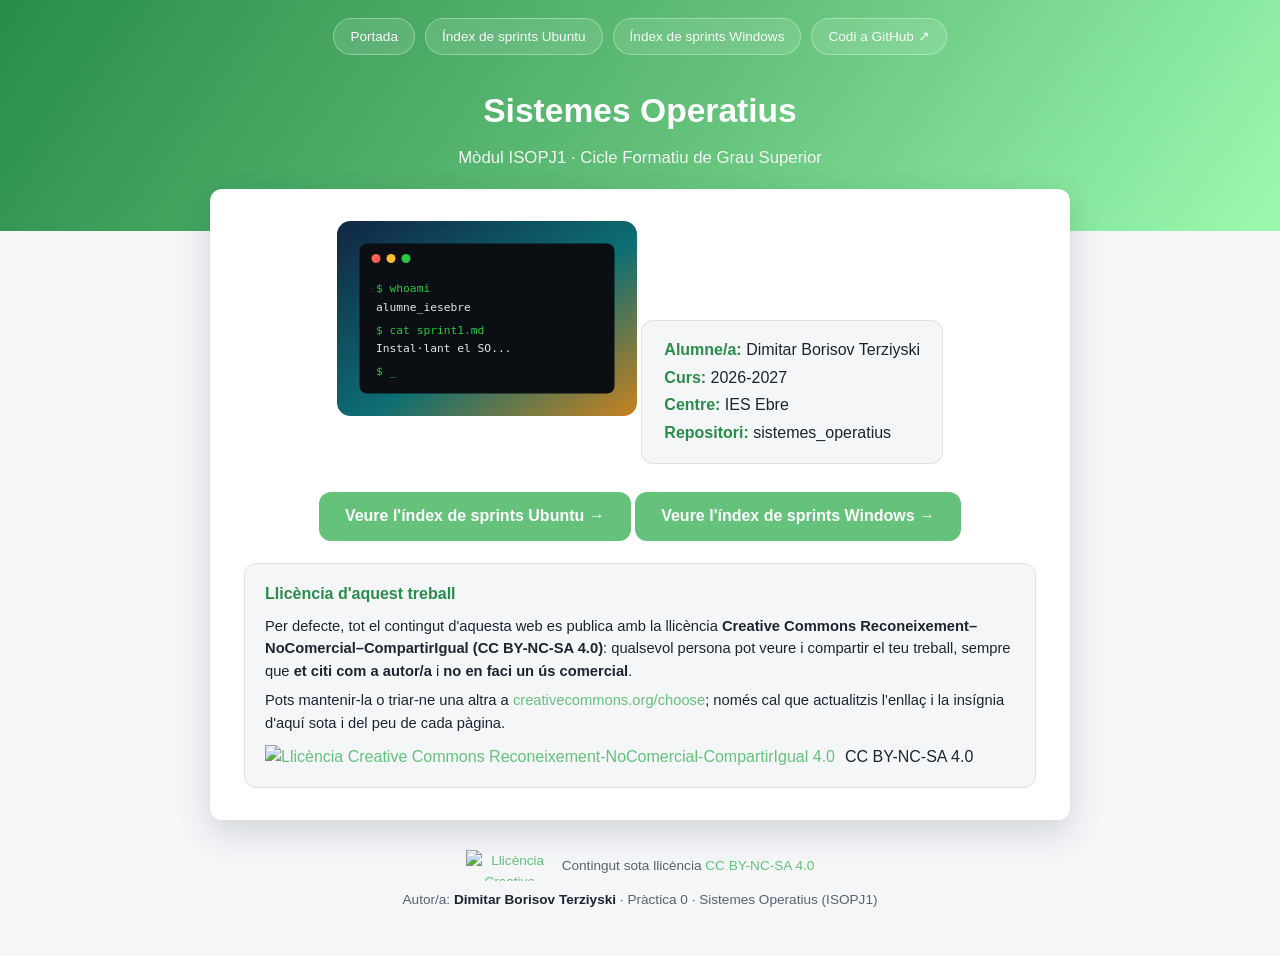
==== commit 409f700d: "Update index.html" ====
--- a/index.html
+++ b/index.html
@@ -34,8 +34,8 @@
     </div>
 
     <br>
-    <a class="boto" href="sprints.html">Veure l'índex de sprints →</a>
-
+    <a class="boto" href="sprints.html">Veure l'índex de sprints Ubuntu →</a>
+    <a class="boto" href="sprints2.html">Veure l'índex de sprints Windows →</a>
     <div class="bloc-llicencia">
       <h3>Llicència d'aquest treball</h3>
       <p>Per defecte, tot el contingut d'aquesta web es publica amb la llicència
